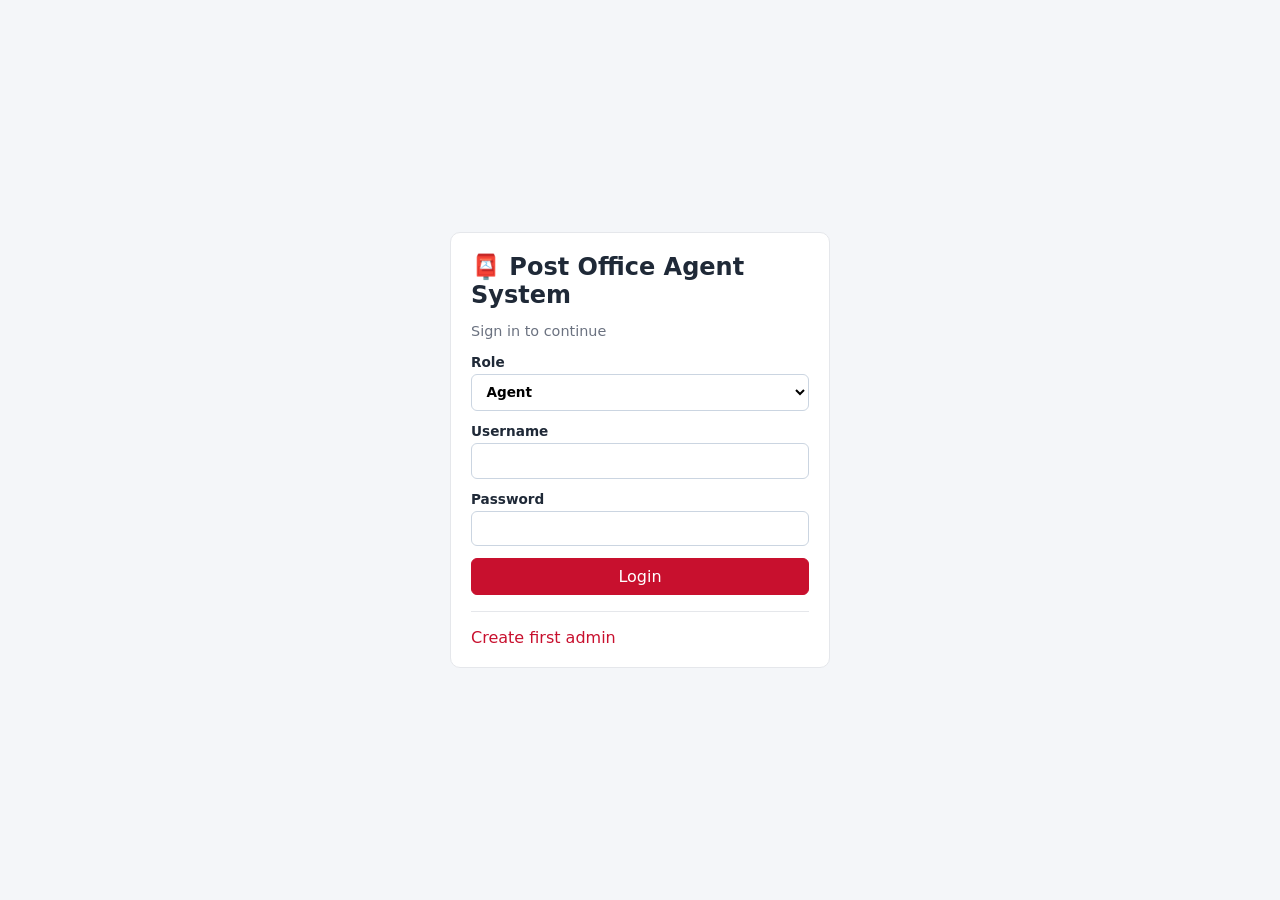
==== src/main/resources/static/index.html @ 17cd993d "post office management system-frontend" ====
<!DOCTYPE html>
<html lang="en">
<head>
    <meta charset="UTF-8">
    <meta name="viewport" content="width=device-width, initial-scale=1">
    <title>Post Office Agent Management</title>
    <link rel="stylesheet" href="css/style.css">
</head>
<body>

<!-- ================= LOGIN ================= -->
<section id="login-view" class="login-wrap">
    <form id="login-form" class="card login-card" autocomplete="off">
        <h1>📮 Post Office Agent System</h1>
        <p class="muted">Sign in to continue</p>

        <label>Role
            <select id="login-role">
                <option value="AGENT">Agent</option>
                <option value="ADMIN">Admin</option>
            </select>
        </label>
        <label>Username <input id="login-user" required></label>
        <label>Password <input id="login-pass" type="password" required></label>

        <button class="btn primary" type="submit">Login</button>
        <p id="login-error" class="error" hidden></p>

        <hr>
        <button type="button" id="first-admin-btn" class="btn link">Create first admin</button>
    </form>
</section>

<!-- ================= APP SHELL ================= -->
<div id="app-view" class="app" hidden>
    <aside class="sidebar">
        <div class="brand">📮 Post Office</div>
        <nav id="nav"></nav>
        <div class="sidebar-foot">
            <div id="who" class="muted"></div>
            <button id="logout-btn" class="btn">Logout</button>
        </div>
    </aside>

    <main class="content">
        <header class="topbar">
            <h2 id="view-title"></h2>
            <div id="view-actions"></div>
        </header>
        <div id="view-body"></div>
    </main>
</div>

<!-- ================= MODAL ================= -->
<div id="modal" class="modal" hidden>
    <div class="modal-box card">
        <h3 id="modal-title"></h3>
        <form id="modal-form"></form>
        <p id="modal-error" class="error" hidden></p>
        <div class="modal-actions">
            <button type="button" id="modal-cancel" class="btn">Cancel</button>
            <button type="submit" form="modal-form" class="btn primary">Save</button>
        </div>
    </div>
</div>

<div id="toast" class="toast" hidden></div>

<script src="js/app.js"></script>
</body>
</html>
---- src/main/resources/static/css/style.css ----
:root {
  --bg: #f4f6f9;
  --card: #fff;
  --ink: #1f2937;
  --muted: #6b7280;
  --line: #e5e7eb;
  --brand: #c8102e;       /* India Post red */
  --brand-dark: #9d0c24;
  --ok: #15803d;
  --warn: #b45309;
}
* { box-sizing: border-box; }
body { margin: 0; font-family: system-ui, -apple-system, "Segoe UI", Roboto, sans-serif; background: var(--bg); color: var(--ink); }
[hidden] { display: none !important; }
h1, h2, h3 { margin: 0 0 .5rem; }
.muted { color: var(--muted); font-size: .9rem; }
.error { color: var(--brand); font-size: .9rem; margin: .5rem 0 0; }
hr { border: 0; border-top: 1px solid var(--line); margin: 1rem 0; }

.card { background: var(--card); border: 1px solid var(--line); border-radius: 10px; padding: 1.25rem; }

/* ---------- form controls ---------- */
label { display: block; font-size: .85rem; font-weight: 600; margin-bottom: .75rem; }
input, select, textarea {
  width: 100%; margin-top: .25rem; padding: .55rem .65rem;
  border: 1px solid #cbd5e1; border-radius: 6px; font: inherit; background: #fff;
}
input:focus, select:focus, textarea:focus { outline: 2px solid #fca5a5; border-color: var(--brand); }

.btn { padding: .5rem .9rem; border: 1px solid #cbd5e1; border-radius: 6px; background: #fff; cursor: pointer; font: inherit; }
.btn:hover { background: #f3f4f6; }
.btn.primary { background: var(--brand); border-color: var(--brand); color: #fff; }
.btn.primary:hover { background: var(--brand-dark); }
.btn.link { border: 0; background: none; color: var(--brand); padding: 0; }
.btn.sm { padding: .25rem .55rem; font-size: .8rem; }
.btn.danger { color: var(--brand); border-color: var(--brand); }

/* ---------- login ---------- */
.login-wrap { min-height: 100vh; display: grid; place-items: center; padding: 1rem; }
.login-card { width: 100%; max-width: 380px; }
.login-card .btn.primary { width: 100%; }

/* ---------- shell ---------- */
.app { display: grid; grid-template-columns: 220px 1fr; min-height: 100vh; }
.sidebar { background: #111827; color: #e5e7eb; display: flex; flex-direction: column; padding: 1rem; }
.brand { font-weight: 700; font-size: 1.1rem; margin-bottom: 1rem; }
#nav { flex: 1; display: flex; flex-direction: column; gap: .25rem; }
#nav button { text-align: left; background: none; border: 0; color: inherit; padding: .6rem .75rem; border-radius: 6px; cursor: pointer; font: inherit; }
#nav button:hover { background: #1f2937; }
#nav button.active { background: var(--brand); color: #fff; }
.sidebar-foot .muted { color: #9ca3af; margin-bottom: .5rem; }
.sidebar-foot .btn { width: 100%; }

.content { padding: 1.5rem; min-width: 0; }
.topbar { display: flex; justify-content: space-between; align-items: center; margin-bottom: 1rem; gap: 1rem; flex-wrap: wrap; }
.topbar #view-actions { display: flex; gap: .5rem; align-items: center; flex-wrap: wrap; }
.topbar input { width: 220px; margin: 0; }

/* ---------- dashboard tiles ---------- */
.tiles { display: grid; grid-template-columns: repeat(auto-fit, minmax(200px, 1fr)); gap: 1rem; }
.tile .label { color: var(--muted); font-size: .85rem; }
.tile .value { font-size: 1.8rem; font-weight: 700; margin-top: .25rem; }

/* ---------- tables ---------- */
.table-wrap { overflow-x: auto; }
table { width: 100%; border-collapse: collapse; background: var(--card); border: 1px solid var(--line); border-radius: 10px; overflow: hidden; }
th, td { text-align: left; padding: .6rem .8rem; border-bottom: 1px solid var(--line); font-size: .9rem; white-space: nowrap; }
th { background: #f9fafb; font-size: .78rem; text-transform: uppercase; letter-spacing: .03em; color: var(--muted); }
tr:last-child td { border-bottom: 0; }
td .btn { margin-right: .25rem; }
.empty { padding: 2rem; text-align: center; color: var(--muted); }

.badge { padding: .1rem .5rem; border-radius: 99px; font-size: .75rem; font-weight: 600; background: #e5e7eb; }
.badge.ACTIVE, .badge.DEPOSIT { background: #dcfce7; color: var(--ok); }
.badge.INACTIVE, .badge.DEACTIVATE, .badge.WITHDRAW { background: #fee2e2; color: var(--brand); }

.toolbar { display: flex; gap: .75rem; align-items: flex-end; flex-wrap: wrap; margin-bottom: 1rem; }
.toolbar label { margin: 0; }
.summary { display: flex; gap: 2rem; margin: 0 0 1rem; }

/* ---------- modal & toast ---------- */
.modal { position: fixed; inset: 0; background: rgba(0,0,0,.45); display: grid; place-items: center; padding: 1rem; z-index: 10; }
.modal-box { width: 100%; max-width: 560px; max-height: 90vh; overflow: auto; }
#modal-form { display: grid; grid-template-columns: 1fr 1fr; gap: 0 1rem; }
#modal-form .full { grid-column: 1 / -1; }
.modal-actions { display: flex; justify-content: flex-end; gap: .5rem; margin-top: 1rem; }
.toast { position: fixed; bottom: 1.25rem; right: 1.25rem; background: #111827; color: #fff; padding: .7rem 1rem; border-radius: 8px; z-index: 20; }

@media (max-width: 760px) {
  .app { grid-template-columns: 1fr; }
  .sidebar { flex-direction: row; align-items: center; flex-wrap: wrap; gap: .5rem; }
  #nav { flex-direction: row; flex-wrap: wrap; }
  #modal-form { grid-template-columns: 1fr; }
}
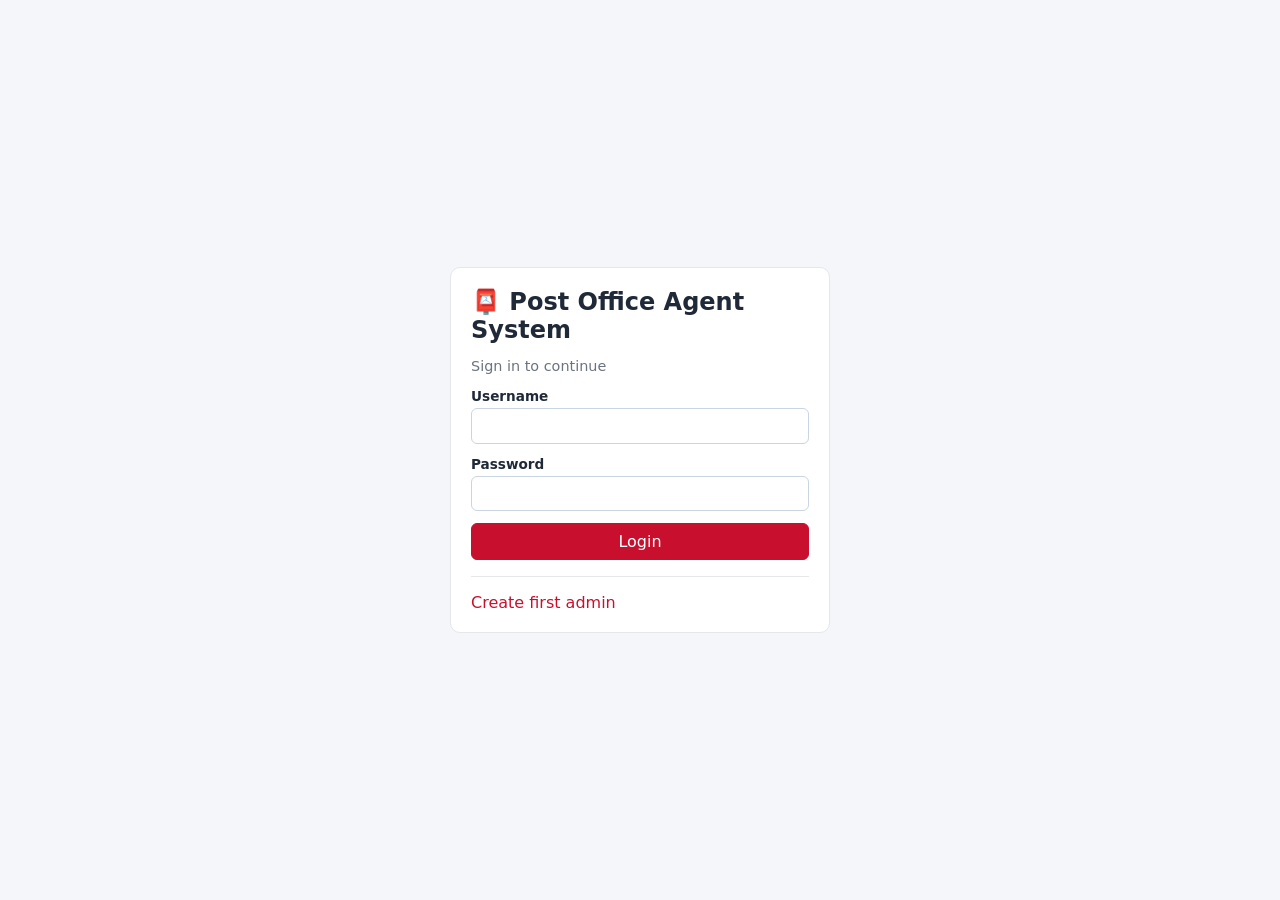
==== commit 20b0007f: "Internal Role Selection" ====
--- a/src/main/resources/static/index.html
+++ b/src/main/resources/static/index.html
@@ -14,12 +14,6 @@
         <h1>📮 Post Office Agent System</h1>
         <p class="muted">Sign in to continue</p>
 
-        <label>Role
-            <select id="login-role">
-                <option value="AGENT">Agent</option>
-                <option value="ADMIN">Admin</option>
-            </select>
-        </label>
         <label>Username <input id="login-user" required></label>
         <label>Password <input id="login-pass" type="password" required></label>
 
--- a/src/main/resources/static/css/style.css
+++ b/src/main/resources/static/css/style.css
@@ -91,4 +91,141 @@
   .sidebar { flex-direction: row; align-items: center; flex-wrap: wrap; gap: .5rem; }
   #nav { flex-direction: row; flex-wrap: wrap; }
   #modal-form { grid-template-columns: 1fr; }
+}
+
+/* ============================================================
+   REPORT FILTER
+   ============================================================ */
+
+.report-toolbar {
+  display: flex;
+  align-items: flex-end;
+  gap: 12px;
+  flex-wrap: wrap;
+}
+
+.report-filter-wrapper {
+  position: relative;
+}
+
+.report-filter-menu {
+  position: absolute;
+  top: calc(100% + 6px);
+  left: 0;
+  min-width: 190px;
+  background: #ffffff;
+  border: 1px solid #d9dee7;
+  border-radius: 6px;
+  box-shadow: 0 4px 14px rgba(0, 0, 0, 0.08);
+  padding: 6px;
+  z-index: 1000;
+}
+
+.report-filter-menu[hidden] {
+  display: none;
+}
+
+.report-filter-option {
+  display: block;
+  width: 100%;
+  border: 0;
+  background: transparent;
+  text-align: left;
+  padding: 10px 12px;
+  border-radius: 4px;
+  cursor: pointer;
+  font: inherit;
+}
+
+.report-filter-option:hover,
+.report-filter-option:focus-visible {
+  background: #f2f4f7;
+}
+
+.report-selected-filter {
+  display: inline-flex;
+  align-items: center;
+  min-height: 38px;
+  padding: 7px 10px;
+  border: 1px solid #d9dee7;
+  border-radius: 5px;
+  font-size: 14px;
+  font-weight: 600;
+  white-space: nowrap;
+}
+
+.report-filter-input {
+  display: flex;
+  align-items: flex-end;
+  gap: 12px;
+  flex-wrap: wrap;
+}
+
+.report-input-group {
+  display: flex;
+  flex-direction: column;
+  gap: 5px;
+}
+
+.report-input-group span {
+  font-size: 13px;
+  font-weight: 600;
+}
+
+.report-input-group input,
+.report-input-group select {
+  min-width: 190px;
+}
+
+.report-date-group {
+  display: flex;
+  align-items: flex-end;
+  gap: 12px;
+  flex-wrap: wrap;
+}
+
+
+/* ============================================================
+   MOBILE
+   ============================================================ */
+
+@media (max-width: 768px) {
+
+  .report-toolbar {
+    align-items: stretch;
+    flex-direction: column;
+  }
+
+  .report-filter-wrapper,
+  .report-selected-filter,
+  .report-filter-input,
+  .report-filter-input > *,
+  .report-date-group {
+    width: 100%;
+  }
+
+  .report-filter-menu {
+    width: 100%;
+  }
+
+  .report-input-group {
+    width: 100%;
+  }
+
+  .report-input-group input,
+  .report-input-group select {
+    width: 100%;
+    min-width: 0;
+  }
+
+  .report-date-group {
+    flex-direction: column;
+    align-items: stretch;
+  }
+
+  #report-generate-btn,
+  #report-clear-btn {
+    width: 100%;
+  }
+
 }
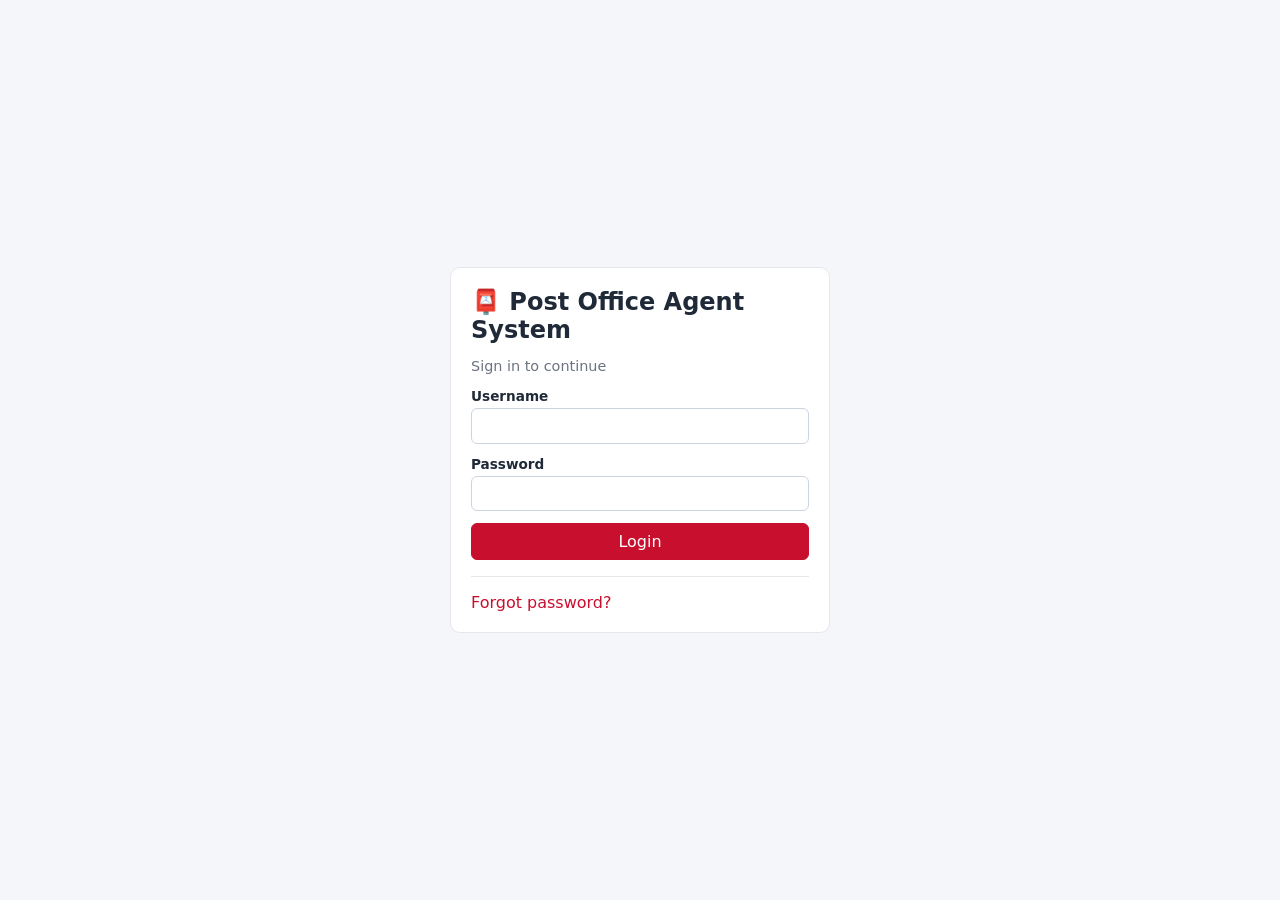
==== commit e82d3fb5: "Forget Password Implementation" ====
--- a/src/main/resources/static/index.html
+++ b/src/main/resources/static/index.html
@@ -21,7 +21,7 @@
         <p id="login-error" class="error" hidden></p>
 
         <hr>
-        <button type="button" id="first-admin-btn" class="btn link">Create first admin</button>
+        <button type="button" id="forget-password" class="btn link">Forgot password?</button>
     </form>
 </section>
 
